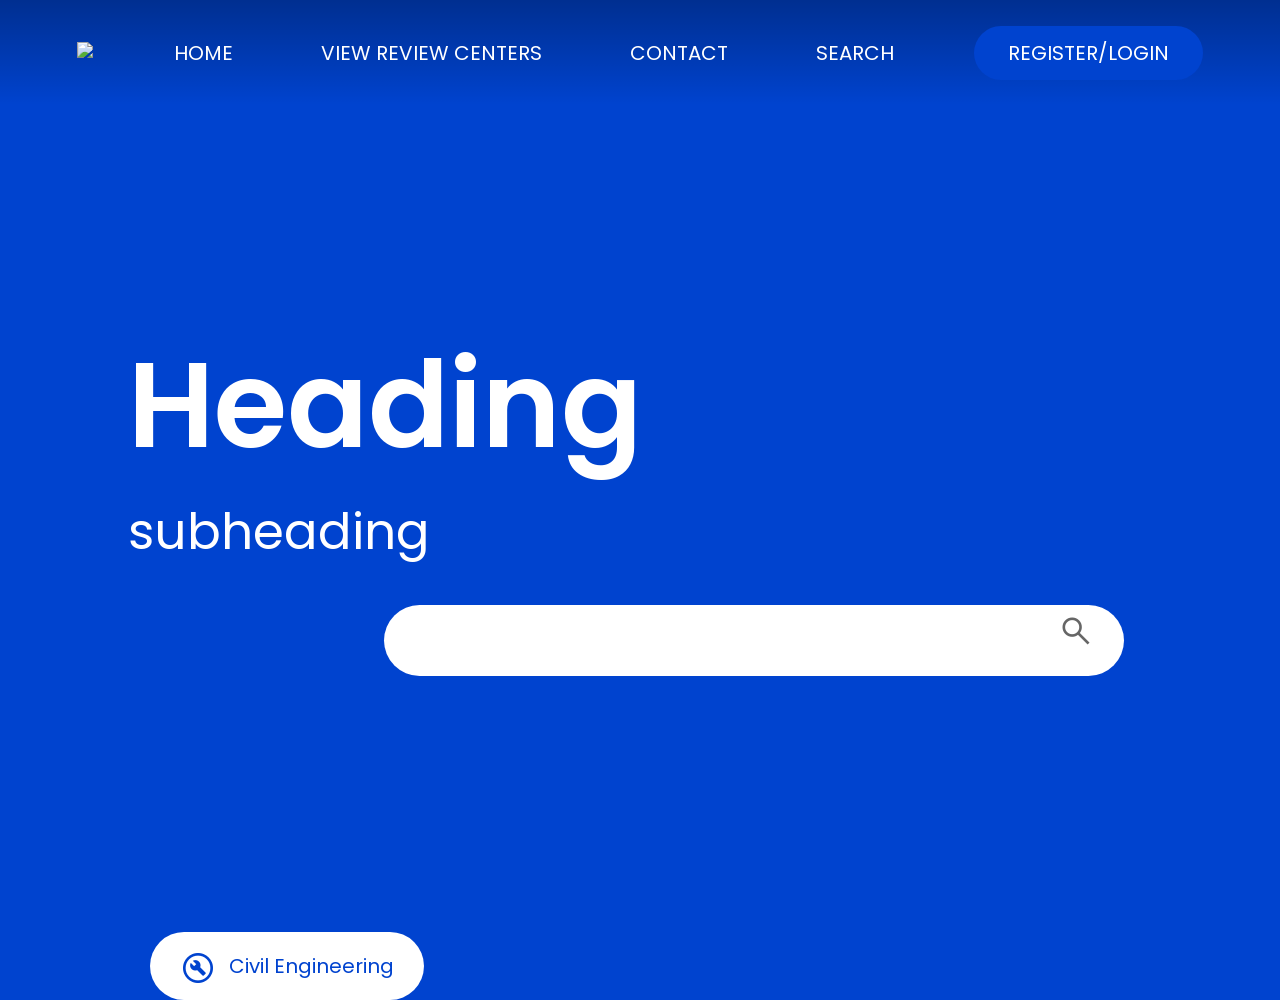
==== indeex.html @ f629239b "Add files via upload" ====
<!DOCTYPE html>
<html>
    <head>
        <meta name="viewport" content="with=device-width, iniitial-scale=1.0">
        <title>Review.Mnl</title>
        <link rel="stylesheet" href="style.css">
        <link rel="preconnect" href="https://fonts.googleapis.com">
<link rel="preconnect" href="https://fonts.gstatic.com" crossorigin>
<link href="https://fonts.googleapis.com/css2?family=Poppins:wght@100;200;300;400;500;600;700;800;900&display=swap" rel="stylesheet">
<link rel="stylesheet" href="https://fonts.googleapis.com/css2?family=Material+Symbols+Outlined:opsz,wght,FILL,GRAD@24,400,0,0" />
    </head>
    <body>
        <section class="header">
            <nav>
                <a href="index.html"><img src ="images/logo.png"></a>
                <div class="nav-links">
                    <ul>
                        <li><a href="">HOME</a></li>
                        <li><a href="">VIEW REVIEW CENTERS</a></li>
                        <li><a href="">CONTACT</a></li>
                        <li><a href="">SEARCH</a></li>
                    </ul>
                </div>
                <a href="" class="register-btn">REGISTER/LOGIN</a>
            </nav>
            <div class="textbox">
                <h1>Heading</h1>
                <p>subheading</p>
            </div>
            <div>
            <form>
            <div class="search">
                <input type="search-input" type="search">
                <span class="material-symbols-outlined">search</span>
            </div>
            </form>
        </section>
    <section class="body">
        <div>
            <button class="categories">
                <a href="" class="engr-btn">
                    <span class="material-symbols-outlined">build_circle</span>
                    Civil Engineering
                </a>
            </button>
        </div>
    </section>
    </body>
</html>
---- style.css ----
*{
    margin: 0;
    padding: 0;
    font-family: 'Poppins', sans-serif;
    
}

Body{
    background-color: #0043CF;
}

.header{
    min-height: 100vh;
    width: 100%;
    background-image: url(images/bg.png);
    background-position: center;
    background-size: cover;
    position: relative;
}

nav{
    display: flex;
    padding: 2% 6% ;
    justify-content: space-between;
    align-items: center;
    background: linear-gradient(rgba(0,0,0,0.3), transparent);
}

nav img{
    width: 150px;
}

.nav-links{
    flex: 1;
    text-align: center;
}

.nav-links ul li{
    margin: 0 30px;
    list-style: none;
    display: inline-block;
    padding: 12px 12px;
    position: relative;
}

.register-btn{
    text-decoration: none;
    background-color: #0043CF;
    padding: 12px 34px;
    position: relative;
    cursor: pointer;
    color: #fff;
    font-size: 20px;
    border-radius: 50pc;
}

.nav-links ul li a{
    color: #fff;
    text-decoration: none;
    font-size: 20px;
}

.textbox{
    width: 90%;
    color: white;
    position: absolute;
    top: 35%;
    left: 10%;
}

.textbox h1{
     font-size: 120px;
     font-weight: 600;
}

.textbox p{
    padding: 0px 0px;
     font-size: 50px;
}


.search {
    position: relative;
    margin-top: 500px;
    left: 30%;
    padding: 0px 20px 20px 20px;
    border-radius: 38px;
    background: #fff;
    width: 700px;
    box-shadow: inset;
}

.search input{
    padding: 10px 250px 0px 0px;
    width: 400px;
    position: relative;
    margin-top: 20px;
    background: transparent;
    outline: none;
    border: none;
}

.categories{
    margin-top: 50px;
    position: absolute;
    background: transparent;
    border: none;
    padding: 0;
}
.engr-btn{
    text-decoration: none;
    background-color: #fff;
    padding: 20px 30px;
    position: relative;
    cursor: pointer;
    color: #0043CF;
    font-size: 20px;
    border-radius: 50pc;
    left: 150px;
    width: 200px;
}


.search .material-symbols-outlined {
    font-size: 36px;
    color: #666;
    cursor: pointer;
}

.engr-btn .material-symbols-outlined {
    font-size: 36px;
    cursor: pointer;
    color: #0043CF;
    margin-right: 8px;
    vertical-align: middle;
}
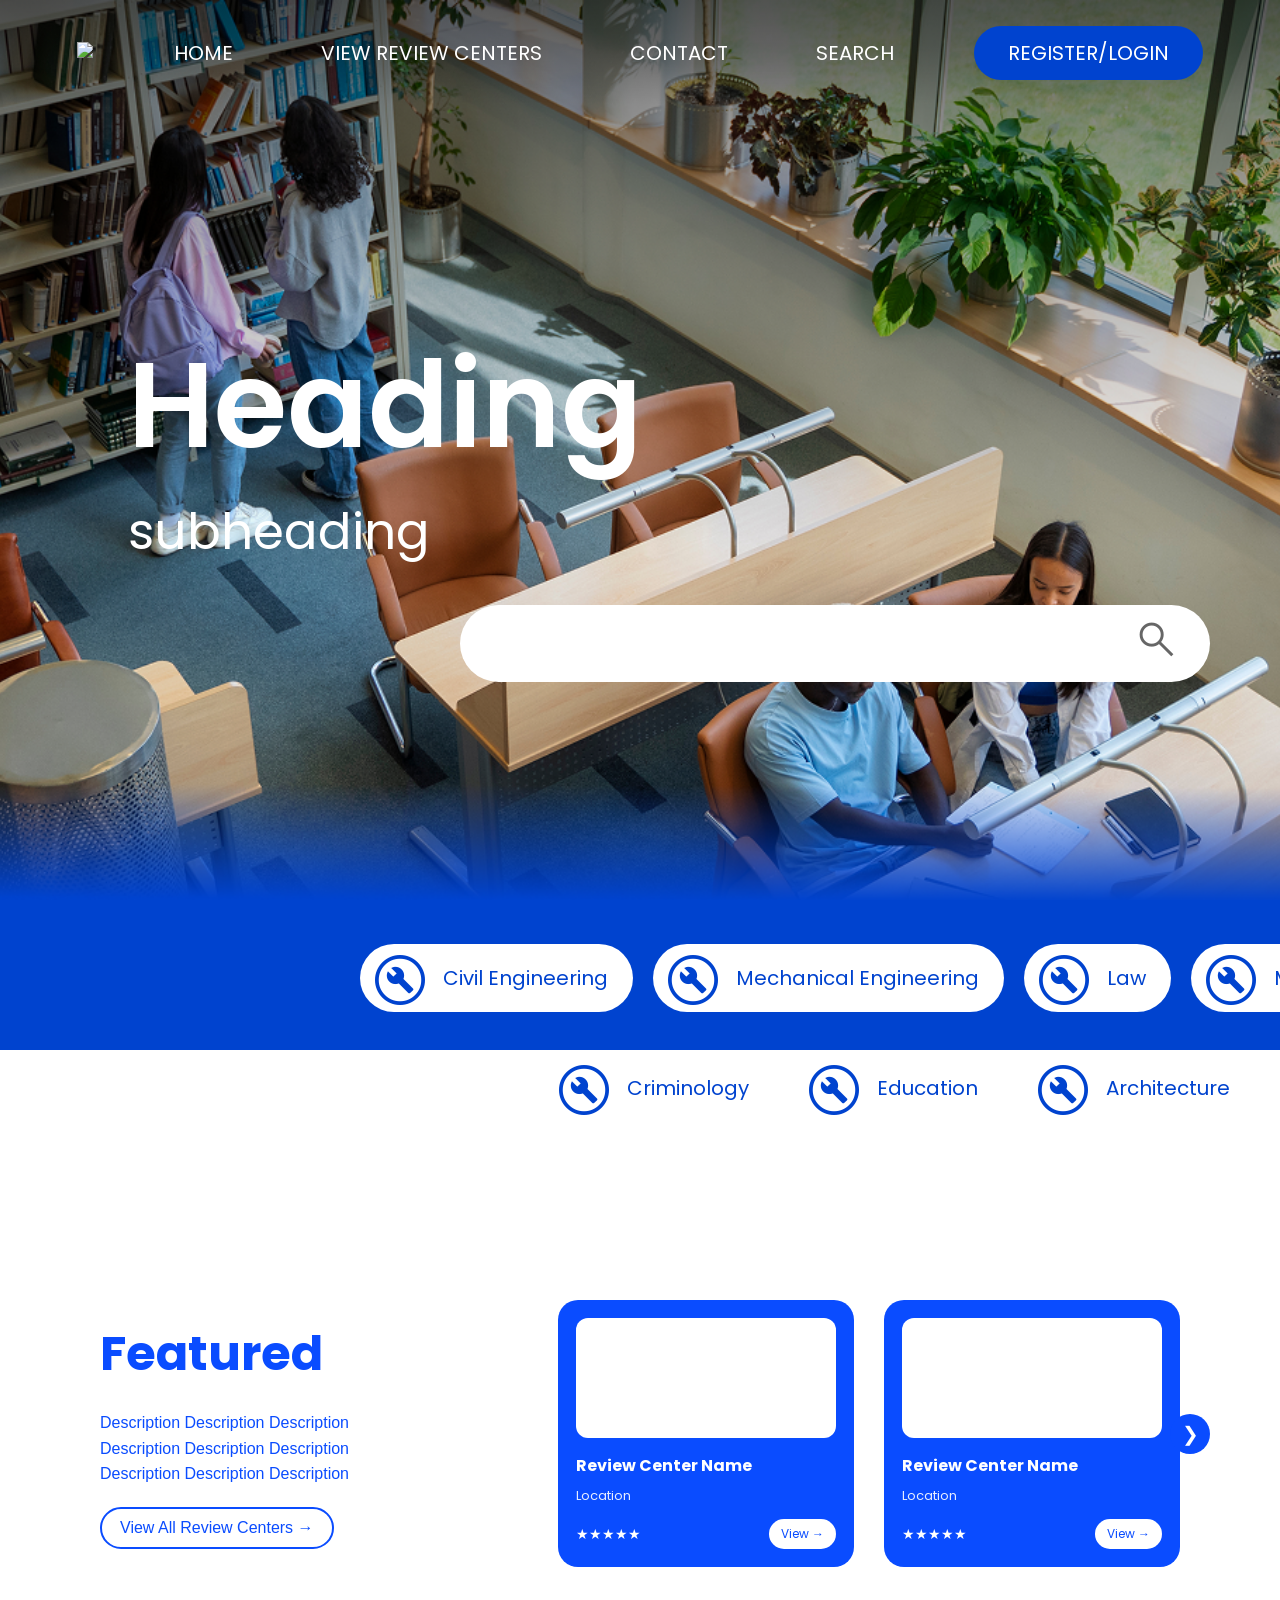
==== commit a8708d49: "revised" ====
--- a/indeex.html
+++ b/indeex.html
@@ -42,8 +42,87 @@
                     <span class="material-symbols-outlined">build_circle</span>
                     Civil Engineering
                 </a>
+                <a href="" class="mech-btn">
+                    <span class="material-symbols-outlined">build_circle</span>
+                    Mechanical Engineering
+                </a>
+                <a href="" class="law-btn">
+                    <span class="material-symbols-outlined">build_circle</span>
+                    Law
+                </a>
+                <a href="" class="med-btn">
+                    <span class="material-symbols-outlined">build_circle</span>
+                    Medical
+                </a>
+                <br>
+                <a href="" class="crim-btn">
+                    <span class="material-symbols-outlined">build_circle</span>
+                    Criminology
+                </a>
+                <a href="" class="edu-btn">
+                    <span class="material-symbols-outlined">build_circle</span>
+                    Education
+                </a>
+                 <a href="" class="arch-btn">
+                    <span class="material-symbols-outlined">build_circle</span>
+                    Architecture
+                </a>
             </button>
         </div>
     </section>
+    <section class="featured">
+        <section class="featured">
+        <div class="featured-container">
+
+            <!-- LEFT TEXT -->
+            <div class="featured-text">
+            <h2>Featured</h2>
+            <p>Description Description Description</p>
+            <p>Description Description Description</p>
+            <p>Description Description Description</p>
+
+            <a href="#" class="view-all-btn">
+                View All Review Centers →
+            </a>
+            </div>
+
+            <!-- RIGHT CARDS -->
+            <div class="featured-cards">
+
+            <!-- CARD 1 -->
+            <div class="review-card">
+                <div class="card-image"></div>
+
+                <h3>Review Center Name</h3>
+                <span class="location">Location</span>
+
+                <div class="card-footer">
+                <div class="stars">★★★★★</div>
+                <a href="#" class="view-btn">View →</a>
+                </div>
+            </div>
+
+            <!-- CARD 2 -->
+            <div class="review-card">
+                <div class="card-image"></div>
+
+                <h3>Review Center Name</h3>
+                <span class="location">Location</span>
+
+                <div class="card-footer">
+                <div class="stars">★★★★★</div>
+                <a href="#" class="view-btn">View →</a>
+                </div>
+            </div>
+
+            </div>
+
+            <!-- SLIDER ARROW -->
+            <button class="arrow-btn">❯</button>
+
+  </div>
+</section>
+
+    </section>
     </body>
 </html>
--- a/style.css
+++ b/style.css
@@ -8,6 +8,7 @@
 Body{
     background-color: #0043CF;
 }
+
 
 .header{
     min-height: 100vh;
@@ -82,16 +83,16 @@
 .search {
     position: relative;
     margin-top: 500px;
-    left: 30%;
-    padding: 0px 20px 20px 20px;
-    border-radius: 38px;
+    left: 460px;
+    padding: 0px 0px 20px 0px;
+    border-radius: 100px;
     background: #fff;
-    width: 700px;
+    width: 750px;
     box-shadow: inset;
 }
 
 .search input{
-    padding: 10px 250px 0px 0px;
+    padding: 5px 270px 0px 0px;
     width: 400px;
     position: relative;
     margin-top: 20px;
@@ -99,6 +100,7 @@
     outline: none;
     border: none;
 }
+
 
 .categories{
     margin-top: 50px;
@@ -107,30 +109,272 @@
     border: none;
     padding: 0;
 }
+
+.featured{
+    background-color: #fff;
+    margin-top: 150px;
+    padding: 50px;
+}
 .engr-btn{
     text-decoration: none;
     background-color: #fff;
-    padding: 20px 30px;
-    position: relative;
-    cursor: pointer;
-    color: #0043CF;
-    font-size: 20px;
-    border-radius: 50pc;
-    left: 150px;
+    padding: 20px 20px 20px 10px;
+    position: relative;
+    cursor: pointer;
+    color: #0043CF;
+    font-size: 20px;
+    border-radius: 50pc;
+    left: 360px;
     width: 200px;
 }
 
 
 .search .material-symbols-outlined {
-    font-size: 36px;
+    vertical-align: middle;
+    font-size: 45px;
     color: #666;
     cursor: pointer;
 }
 
 .engr-btn .material-symbols-outlined {
-    font-size: 36px;
-    cursor: pointer;
-    color: #0043CF;
-    margin-right: 8px;
-    vertical-align: middle;
-}+    font-size: 60px;
+    cursor: pointer;
+    color: #0043CF;
+    margin-right: 8px;
+    vertical-align: middle;
+}
+
+.mech-btn{
+    text-decoration: none;
+    background-color: #fff;
+    padding: 20px 20px 20px 10px;
+    position: relative;
+    cursor: pointer;
+    color: #0043CF;
+    font-size: 20px;
+    border-radius: 50pc;
+    left: 380px;
+    width: 200px;
+}
+
+.mech-btn .material-symbols-outlined {
+    font-size: 60px;
+    cursor: pointer;
+    color: #0043CF;
+    margin-right: 8px;
+    vertical-align: middle;
+}
+
+.law-btn{
+    text-decoration: none;
+    background-color: #fff;
+    padding: 20px 20px 20px 10px;
+    position: relative;
+    cursor: pointer;
+    color: #0043CF;
+    font-size: 20px;
+    border-radius: 50pc;
+    left: 400px;
+    width: 200px;
+}
+
+.law-btn .material-symbols-outlined {
+    font-size: 60px;
+    cursor: pointer;
+    color: #0043CF;
+    margin-right: 8px;
+    vertical-align: middle;
+}
+
+.med-btn{
+    text-decoration: none;
+    background-color: #fff;
+    padding: 20px 20px 20px 10px;
+    position: relative;
+    cursor: pointer;
+    color: #0043CF;
+    font-size: 20px;
+    border-radius: 50pc;
+    left: 420px;
+    width: 200px;
+}
+
+.med-btn .material-symbols-outlined {
+    font-size: 60px;
+    cursor: pointer;
+    color: #0043CF;
+    margin-right: 8px;
+    vertical-align: middle;
+}
+
+.crim-btn{
+    text-decoration: none;
+    background-color: #fff;
+    padding: 20px 20px 20px 10px;
+    position: relative;
+    cursor: pointer;
+    color: #0043CF;
+    font-size: 20px;
+    border-radius: 50pc;
+    left: 400px;
+    top: 50px;
+    width: 200px;
+}
+
+.crim-btn .material-symbols-outlined {
+    font-size: 60px;
+    cursor: pointer;
+    color: #0043CF;
+    margin-right: 8px;
+    vertical-align: middle;
+}
+
+.edu-btn{
+    text-decoration: none;
+    background-color: #fff;
+    padding: 20px 20px 20px 10px;
+    position: relative;
+    cursor: pointer;
+    color: #0043CF;
+    font-size: 20px;
+    border-radius: 50pc;
+    left: 420px;
+    top: 50px;
+    width: 200px;
+}
+
+.edu-btn .material-symbols-outlined {
+    font-size: 60px;
+    cursor: pointer;
+    color: #0043CF;
+    margin-right: 8px;
+    vertical-align: middle;
+}
+
+.arch-btn{
+    text-decoration: none;
+    background-color: #fff;
+    padding: 20px 20px 20px 10px;
+    position: relative;
+    cursor: pointer;
+    color: #0043CF;
+    font-size: 20px;
+    border-radius: 50pc;
+    left: 440px;
+    top: 50px;
+    width: 200px;
+}
+
+.arch-btn .material-symbols-outlined {
+    font-size: 60px;
+    cursor: pointer;
+    color: #0043CF;
+    margin-right: 8px;
+    vertical-align: middle;
+}
+
+
+.featured-container {
+  display: flex;
+  align-items: center;
+  gap: 40px;
+  position: relative;
+}
+
+/* LEFT TEXT */
+.featured-text {
+  flex: 1;
+}
+
+.featured-text h2 {
+  font-size: 48px;
+  color: #0a4cff;
+  margin-bottom: 20px;
+}
+
+.featured-text p {
+  color: #0a4cff;
+  font-weight: 500;
+  line-height: 1.6;
+}
+
+.view-all-btn {
+  display: inline-block;
+  margin-top: 20px;
+  padding: 10px 18px;
+  border: 2px solid #0a4cff;
+  color: #0a4cff;
+  border-radius: 25px;
+  font-weight: 500;
+  text-decoration: none;
+}
+
+/* RIGHT CARDS */
+.featured-cards {
+  display: flex;
+  gap: 30px;
+}
+
+.review-card {
+  width: 260px;
+  background: #0a4cff;
+  border-radius: 20px;
+  padding: 18px;
+  color: #fff;
+}
+
+.card-image {
+  height: 120px;
+  background: #fff;
+  border-radius: 12px;
+  margin-bottom: 15px;
+}
+
+.review-card h3 {
+  font-size: 16px;
+  margin-bottom: 4px;
+}
+
+.location {
+  font-size: 13px;
+  opacity: 0.9;
+}
+
+/* CARD FOOTER */
+.card-footer {
+  display: flex;
+  justify-content: space-between;
+  align-items: center;
+  margin-top: 12px;
+}
+
+.stars {
+  font-size: 14px;
+}
+
+.view-btn {
+  background: #fff;
+  color: #0a4cff;
+  padding: 6px 12px;
+  border-radius: 20px;
+  font-size: 12px;
+  text-decoration: none;
+}
+
+/* ARROW BUTTON */
+.arrow-btn {
+  position: absolute;
+  right: -30px;
+  width: 40px;
+  height: 40px;
+  border-radius: 50%;
+  border: none;
+  background: #0a4cff;
+  color: #fff;
+  font-size: 20px;
+  cursor: pointer;
+}
+
+
+
+
